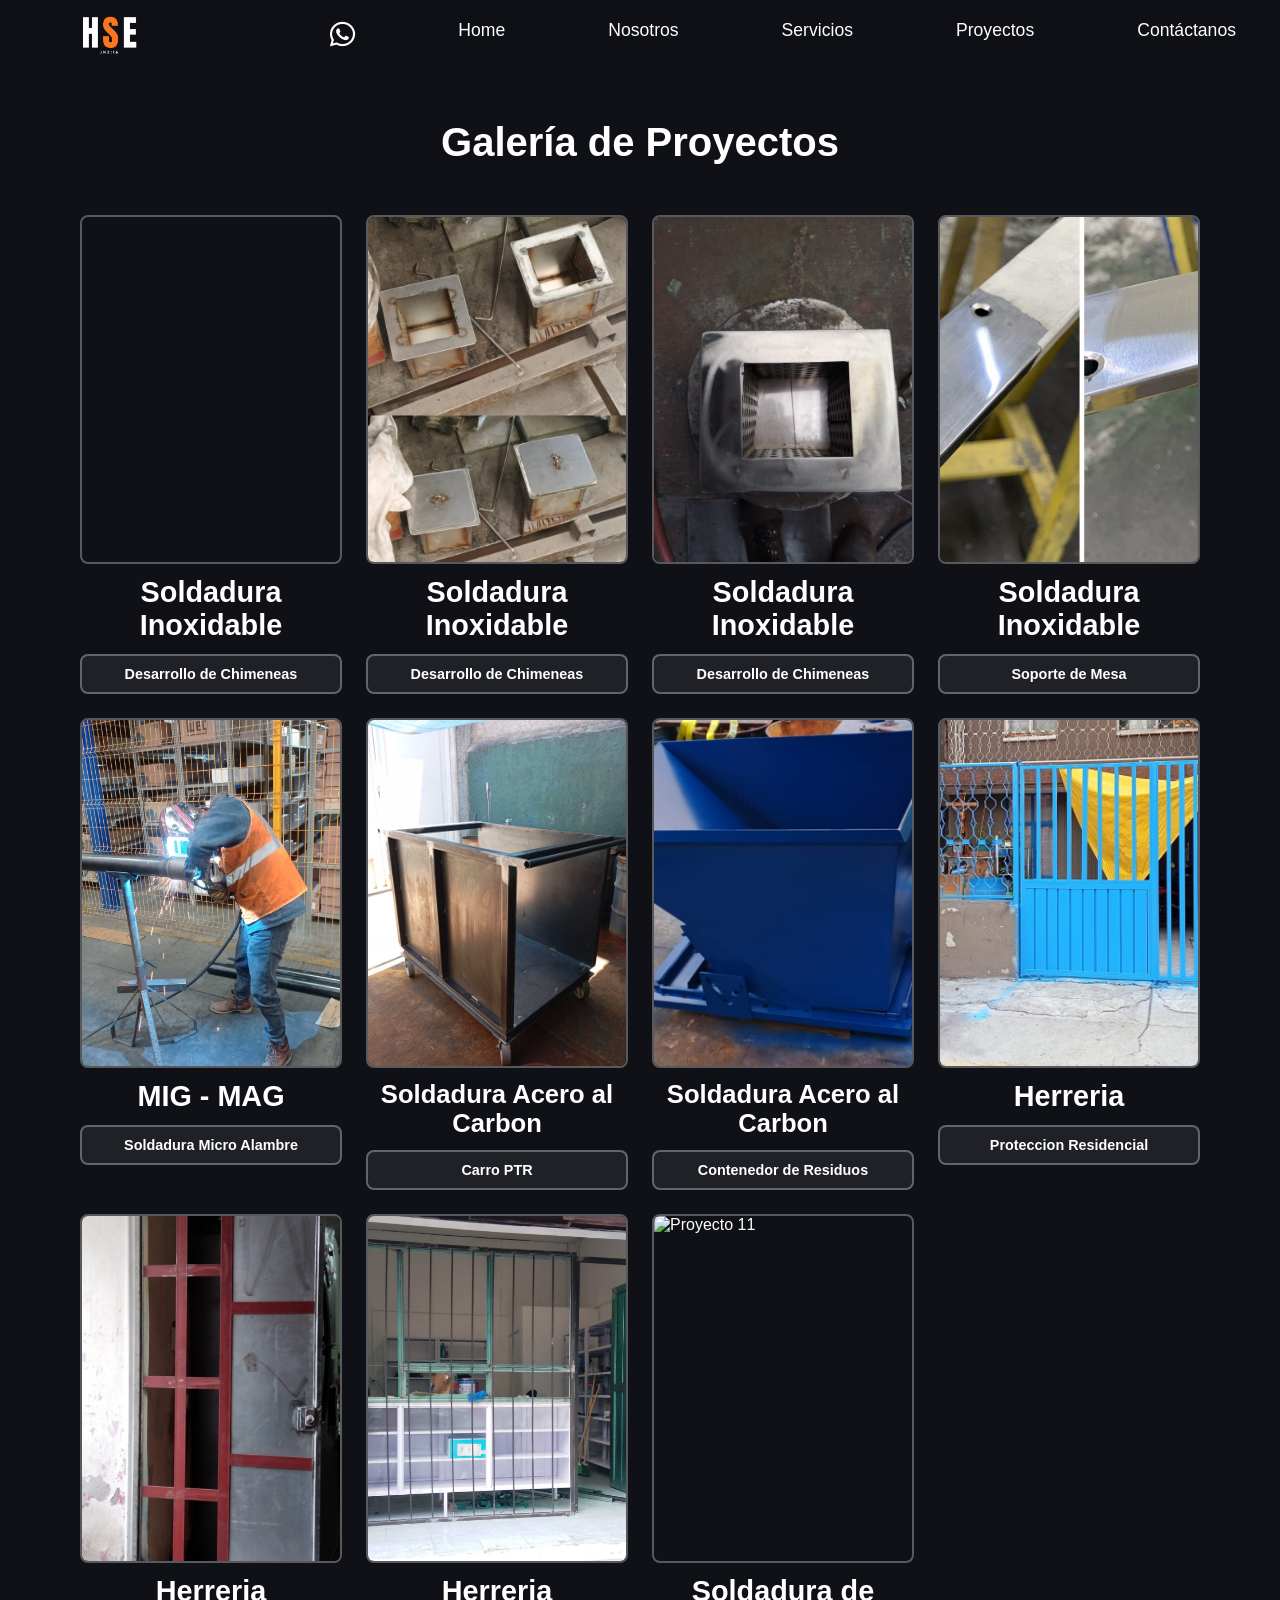
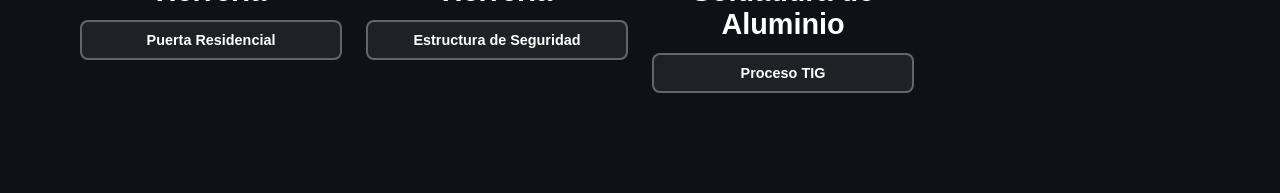
==== galeria.html @ bad2be12 "Add files via upload" ====
<!DOCTYPE html>
<html lang="es">
<head>
  <meta charset="UTF-8">
  <meta name="viewport" content="width=device-width, initial-scale=1.0">
  <title>Galeria</title>
  <link rel="stylesheet" href="css/styles.css">
  <link rel="stylesheet" href="css/galeria.css">
  <link rel="stylesheet" href="https://cdnjs.cloudflare.com/ajax/libs/font-awesome/6.5.0/css/all.min.css">
  
</head>
<body>

  <nav class="navbar">
    <div class="navbar-logo">
      <img src="img/LOGOTIPO_HSE-removebg-preview.png" alt="Logo de la organización">
    </div>
    <button class="navbar-toggle" id="navToggle" aria-label="Abrir menú">
      <span></span>
      <span></span>
      <span></span>
    </button>
    <ul class="navbar-links" id="navLinks">
  <li><a href="https://wa.me/5667731044" target="_blank" aria-label="WhatsApp"><i class="fa-brands fa-whatsapp"></i></a></li>
  <li><a href="index.html#home">Home</a></li>
  <li><a href="index.html#nosotros">Nosotros</a></li>
  <li><a href="index.html#servicios">Servicios</a></li>
  <li><a href="index.html#proyectos">Proyectos</a></li>
  <li><a href="index.html#contactanos">Contáctanos</a></li>
</ul>
  </nav>


  <section class="galeria">
  <h2>Galería de Proyectos</h2>
  <div class="galeria-grid">

     <div class="galeria-item">
  <video src="img/Chimenea.mp4" muted loop playsinline autoplay></video>
  <h3>Soldadura Inoxidable</h3>
  <p>Desarrollo de Chimeneas</p>
</div>

    <div class="galeria-item">
      <img src="img/1.1.png" alt="Proyecto 2">
      <h3>Soldadura Inoxidable</h3>
      <p>Desarrollo de Chimeneas</p>
    </div>

    <div class="galeria-item">
      <img src="img/1.jpeg" alt="Proyecto 3">
      <h3>Soldadura Inoxidable</h3>
      <p>Desarrollo de Chimeneas</p>
    </div>
    <div class="galeria-item">
      <img src="img/2.jpeg" alt="Proyecto 4">
      <h3>Soldadura Inoxidable</h3>
      <p>Soporte de Mesa</p>
    </div>
     <div class="galeria-item">
      <img src="img/6.jpeg" alt="Proyecto 5">
      <h3>MIG - MAG</h3>
      <p>Soldadura Micro Alambre</p>
    </div>
    <div class="galeria-item">
      <img src="img/3.jpeg" alt="Proyecto 6">
      <h3 style="font-size: 1.6rem;">Soldadura Acero al Carbon</h3>
      <p>Carro PTR</p>
    </div>
    <div class="galeria-item">
      <img src="img/4.png" alt="Proyecto 7">
      <h3 style="font-size: 1.6rem;">Soldadura Acero al Carbon</h3>
      <p>Contenedor de Residuos</p>
    </div>
    <div class="galeria-item">
      <img src="img/5.jpeg" alt="Proyecto 8">
      <h3>Herreria </h3>
      <p>Proteccion Residencial</p>
    </div>

    <div class="galeria-item">
      <img src="img/7.jpeg" alt="Proyecto 9">
      <h3>Herreria</h3>
      <p>Puerta Residencial</p>
    </div>
    <div class="galeria-item">
      <img src="img/8.png" alt="Proyecto 10">
      <h3>Herreria</h3>
      <p>Estructura de Seguridad</p>
    </div>
    <div class="galeria-item">
      <img src="img/9.png" alt="Proyecto 11">
      <h3>Soldadura de Aluminio</h3>
        <p>Proceso TIG</p>
    </div>
   

  </div>
</section>

  <script src="js/galeria.js"></script>

  </body>
</html>
---- css/styles.css ----
/* ===== Reset ===== */
* {
  margin: 0;
  padding: 0;
  box-sizing: border-box;
}

body {
  font-family: 'Segoe UI', Tahoma, Geneva, Verdana, sans-serif;
}

/* ===== Navbar ===== */
.navbar {
  position: fixed;
  top: 0;
  width: 100%;
  z-index: 1000;
  background-color: transparent;
  background-color: rgba(15, 17, 23, 0.5);
  padding: 0 40px;
  height: 70px;
  display: flex;
  align-items: center;
  justify-content: space-between;
}

/* --- Logo siempre contenido dentro de la barra --- */
.navbar-logo img {
  height: 54px;
  width: 54px;
  border-radius:100%;
  object-fit: cover;
  transform: scale(1.3);
  margin-left: 42px;
}


/* --- Links de navegación --- */
.navbar-links {
  list-style: none;
  display: flex;
  gap: 95px;
}

.navbar-links a {
  text-decoration: none;
  color: #ffffff;
  font-size: 1.1rem;
  font-weight: 500;
  padding: 8px 4px;
  transition: color 0.3s, border-bottom 0.3s;
  border-bottom: 2px solid transparent;
}

.navbar-links a:hover,
.navbar-links a.active {
  color: #ffffff;
  border-bottom: 2px solid #e94560;
}

.navbar-links .fa-whatsapp {
  font-size: 1.8rem;  /* ajusta el tamaño a tu gusto */
}

/* --- Botón hamburguesa (móvil) --- */
.navbar-toggle {
  display: none;
  flex-direction: column;
  gap: 5px;
  background: none;
  border: none;
  cursor: pointer;
  padding: 4px;
}

.navbar-toggle span {
  width: 26px;
  height: 3px;
  background-color: #e0e0e0;
  border-radius: 2px;
  transition: 0.3s;
}



/* ===== Hero Section ===== */
.hero {
  position: relative;
  width: 100%;
  height: 100vh;
  margin-top: 0;
  background-image: url('../img/LOGOTIPO\ 2.png');  
  background-size: cover;
  background-position: center;
  background-repeat: no-repeat;
  display: flex;
  align-items: center;
}


.hero-btn {
  display: inline-block;
  margin-top: 24px;
  padding: 14px 36px;
  background-color: rgba(255, 255, 255, 0.3);
  color: #ffffff;
  text-decoration: none;
  font-size: 1rem;
  font-weight: 600;
  border-radius: 8px;
  transition: background-color 0.3s ease, transform 0.3s ease;
}

.hero-btn:hover {
  background-color: rgba(214, 36, 36, 0.3);
  transform: scale(1.05);
}

.hero-overlay {
  position: absolute;

  background: rgba(0, 0, 0, 0.4);  /* oscurece la imagen para que el texto se lea mejor */
}

.hero-content {
  position: relative;
  z-index: 1;
  padding: 24px 40px 24px 40px;  /* arriba | derecha | abajo | izquierda */
  background-color: rgba(15, 17, 23, 0.5);
  border-radius: 10px;
  margin-left: 90px;
}

.hero-content h1 {
  color: #ffffff;
  font-size: 3.5rem;
  font-weight: 700;
  margin-bottom: 12px;
}

.hero-content p {
  color: rgba(255, 255, 255, 0.75);
  font-size: 1.2rem;
  letter-spacing: 6px;
  text-transform: uppercase;
  font-weight: 700;
}






/* ===== Sección Nosotros ===== */
.nosotros {
  background-color: #0f1117;
  color: #ffffff;
  padding: 100px 80px;
  padding-bottom: 40px; 
}

.nosotros-container {
  display: flex;
  align-items: center;
  gap: 60px;
  max-width: 1400px;
  margin: 0 auto;
}

.nosotros-left {
  flex: 1;
}

.nosotros-tag {
  font-size: 0.8rem;
  letter-spacing: 3px;
  text-transform: uppercase;
  color: rgba(255, 255, 255, 0.5);
  display: block;
  margin-bottom: 12px;
}

.nosotros-left h2 {
  font-size: 2.5rem;
  font-weight: 400;
  margin-bottom: 24px;
}

.nosotros-left > p {
  font-size: 0.95rem;
  line-height: 1.8;
  color: rgba(255, 255, 255, 0.7);
  margin-bottom: 40px;
}

/* --- Tarjetas de estadísticas --- */
.nosotros-stats {
  display: flex;
  gap: 16px;
}

.stat-card {
  background: rgba(255, 255, 255, 0.07);
  border-radius: 12px;
  padding: 24px 20px;
  flex: 1;
}

.stat-card h3 {
  font-size: 2.2rem;
  font-weight: 1000;
  margin-bottom: 8px;
  text-align: center;
}

.stat-card h3 span {
  font-size: 1.2rem;
  font-weight: 400;
  color: rgba(255, 255, 255, 0.5);
}

.stat-card p {
  font-size: 0.8rem;
  color: rgba(255, 255, 255, 0.5);
  line-height: 1.6;
  text-align: center;
}

/* --- Imagen derecha --- */
.nosotros-right {
  flex: 1;
  display: flex;
  justify-content: center;
}

.nosotros-right img {
  width: 100%;
  max-width: 500px;
  border-radius: 16px;
  object-fit: cover;
}


/* ===== Animaciones hover Nosotros ===== */
.stat-card {
  transition: transform 0.3s ease;
}

.stat-card:hover {
  transform: scale(1.05);
}

.nosotros-right img {
  transition: transform 0.3s ease;
}

.nosotros-right img:hover {
  transform: scale(1.05);
}

.nosotros-right {
  opacity: 0;
  transform: translateY(60px);
  transition: opacity 0.8s ease, transform 0.8s ease;
}

.nosotros-right.visible {
  opacity: 1;
  transform: translateY(0);
}

/* ===== Animación aparecer desde abajo ===== */
.nosotros-left {
  opacity: 0;
  transform: translateY(60px);
  transition: opacity 0.8s ease, transform 0.8s ease;
}

.nosotros-left.visible {
  opacity: 1;
  transform: translateY(0);
}










/* ===== Sección Servicios ===== */

.servicios {
  background-color: #0f1117;
  color: #ffffff;
  padding: 100px 80px;
  padding-bottom: 10px; 
}

.servicios-header {
  opacity: 0;
  transform: translateY(60px);
  transition: opacity 0.8s ease, transform 0.8s ease;
}

.servicios-header.visible {
  opacity: 1;
  transform: translateY(0);
}

.servicios h2 {
  font-size: 2.5rem;
  font-weight: 600;
  margin-bottom: 30px;
}

.servicios-grid {
  display: grid;
  grid-template-columns: repeat(3, 1fr);
  gap: 24px;
  max-width: 1400px;
  margin: 0 auto;
}

.servicio-card {
  background: rgba(255, 255, 255, 0.07);
  border-radius: 12px;
  padding: 20px 24px;
  transition: transform 0.3s ease;
  
}

.servicio-card:hover {
  transform: scale(1.05);
}

.servicio-icon {
  font-size: 2rem;
  display: block;
  margin-bottom: 16px;
}

.servicio-card h3 {
  font-size: 1.2rem;
  font-weight: 600;
  margin-bottom: 12px;
}

.servicio-card p {
  font-size: 0.9rem;
  color: rgba(255, 255, 255, 0.6);
  line-height: 1.6;
}

.servicios-grid {
  opacity: 0;
  transform: translateY(60px);
  transition: opacity 0.8s ease, transform 0.8s ease;
}

.servicios-grid.visible {
  opacity: 1;
  transform: translateY(0);
}





/* ===== Sección Proyectos ===== */
.proyectos {
   background-color: #0f1117;
  color: #ffffff;
  padding: 100px 80px;
  
}

.proyectos h2 {
  font-size: 2.5rem;
  font-weight: 600;
  margin-bottom: 50px;
  text-align: center;
  opacity: 0;
  transform: translateY(60px);
  transition: opacity 0.8s ease, transform 0.8s ease;
}

.proyectos-slider {
  position: relative;
  max-width: 1000px;
  margin: 0 auto;
  aspect-ratio: 16 / 9;
  border-radius: 16px;
  overflow: hidden;
}


.proyectos h2.visible {
  opacity: 1;
  transform: translateY(0);
}

.proyectos-slider {
  opacity: 0;
  transform: translateY(60px);
  transition: opacity 0.8s ease, transform 0.8s ease;
}

.proyectos-slider.visible {
  opacity: 1;
  transform: translateY(0);
}

.slide {
  position: absolute;
  top: 0;
  left: 0;
  width: 100%;
  height: 100%;
  opacity: 0;
  transition: opacity 1s ease;
}

.slide.active {
  opacity: 1;
}

.slide img {
  width: 100%;
  height: 100%;
  object-fit: contain;
  background-color: #0f1117;
}

.slide-text {
  position: absolute;
  top: 24px;
  left: 24px;
  z-index: 1;
  background: rgba(0, 0, 0, 0.5);
  padding: 16px 20px;
  border-radius: 8px;
}

.slide-text h3 {
  font-size: 1.3rem;
  font-weight: 600;
  margin-bottom: 6px;
}

.slide-text p {
  font-size: 0.85rem;
  color: rgba(255, 255, 255, 0.7);
}



/* ===== Flechas del Slider ===== */
.slider-arrow {
  position: absolute;
  top: 50%;
  transform: translateY(-50%);
  z-index: 2;
  background: rgba(0, 0, 0, 0.5);
  color: #ffffff;
  border: none;
  font-size: 2rem;
  padding: 12px 16px;
  cursor: pointer;
  border-radius: 8px;
  transition: background 0.3s ease;
}

.slider-arrow:hover {
  background: rgba(255, 255, 255, 0.2);
}

.slider-prev {
  left: 16px;
}

.slider-next {
  right: 16px;
}

.galeria-btn {
  display: block;
  width: fit-content;
  margin: 80px auto 30px;  
  padding: 14px 110px;     
  background-color:  rgba(255, 255, 255, 0.3);
  color: #ffffff;
  text-decoration: none;
  font-size: 1rem;
  font-weight: 600;
  border-radius: 8px;
  transition: background-color 0.3s ease, transform 0.3s ease;
}

.galeria-btn:hover {
  background-color: rgba(228, 31, 31, 0.3);
  transform: scale(1.05);
}




/* ===== Sección Contacto ===== */
.contacto {
  background-color: #0a0a0a;
  color: #ffffff;
  padding: 80px 80px 40px;
}

.contacto-container {
  display: flex;
  justify-content: space-between;
  align-items: flex-start;
  gap: 60px;
  max-width: 1400px;
  margin: 0 auto;
}

/* --- Lado izquierdo --- */
.contacto-left {
  padding-left: 200px;  
  opacity: 0;
  transform: translateY(60px);
  transition: opacity 0.8s ease, transform 0.8s ease;
}

.contacto-left.visible {
  opacity: 1;
  transform: translateY(0);
}

.contacto-left h2 {
  font-size: 2rem;
  font-weight: 700;
  margin-bottom: 4px;
}

.contacto-left > p {
  font-size: 1.3rem;
  font-weight: 300;
  color: rgba(255, 255, 255, 0.7);
  margin-bottom: 30px;
  line-height: 1.5;
}

.contacto-info {
  display: flex;
  flex-direction: column;
  gap: 8px;
  margin-bottom: 24px;
}

.contacto-info a {
  color: #c9a84c;
  text-decoration: underline;
  font-size: 0.95rem;
}

.contacto-info span {
  color: rgba(255, 255, 255, 0.4);
}

.contacto-redes {
  display: flex;
  gap: 24px;
  margin-bottom: 30px;
}

.contacto-redes a {
  color: #ffffff;
  font-size: 1.3rem;
  text-decoration: none;
  transition: color 0.3s ease;
}

.contacto-redes a:hover {
  color: #c9a84c;
}

.contacto-legal {
  display: flex;
  gap: 20px;
  margin-bottom: 16px;
}

.contacto-legal a {
  color: #c9a84c;
  text-decoration: none;
  font-size: 0.85rem;
}

.contacto-legal a:hover {
  text-decoration: underline;
}

/* --- Lado derecho (mapa) --- */
.contacto-right {
  flex: 1;
  display: flex;
  justify-content: center;
  align-items: flex-start;
  padding-right: 200px;  
  opacity: 0;
  transform: translateY(60px);
  transition: opacity 0.8s ease, transform 0.8s ease;
}

.contacto-right.visible {
  opacity: 1;
  transform: translateY(0);
}

.mapa-wrapper {
  position: relative;
  width: 100%;
  max-width: 500px;
  border-radius: 12px;
  overflow: hidden;
}

.contacto-mapa {
  width: 100%;
  height: 300px;
  border: none;
  border-radius: 12px;
}

.mapa-overlay {
  position: absolute;
  bottom: 0;
  left: 0;
  width: 100%;
  padding: 12px;
  background: rgba(0, 0, 0, 0.7);
  color: #ffffff;
  text-align: center;
  text-decoration: none;
  font-size: 0.9rem;
  transition: background 0.3s ease;
}

.mapa-overlay:hover {
  background: rgba(201, 168, 76, 0.8);
}

.slide video {
  width: 100%;
  height: 100%;
  object-fit: contain;
  background-color: #0f1117;
}





/* --------------------Contactanos --------------------- */

@media (max-width: 768px),(max-width: 480px)  {
  .contacto-right {
    width: 100%;
    display: flex;
    justify-content: center;
    margin: 0 auto;
    padding-right: 0;
  }

  .contacto-left {
    padding-left: 0;
  }
}


/* -------------------- Proyecto --------------------- */
@media (max-width: 768px) {
  .proyectos {
    padding: 60px 24px;
  }

  .proyectos h2 {
    font-size: 1.8rem;
  }

  .proyectos-slider {
  width: 90%;
  margin: 0 auto;
}

  .slide-text {
    top: 16px;
    left: 16px;
    padding: 12px 14px;
  }

  .slide-text h3 {
    font-size: 1rem;
  }
}

@media (max-width: 480px) {
  .proyectos {
    padding: 40px 16px;
  }

  .proyectos h2 {
    font-size: 1.4rem;
  }

  .slide-text {
    top: 10px;
    left: 10px;
    padding: 8px 10px;
  }

  .slide-text h3 {
    font-size: 0.85rem;
  }

  .slide-text p {
    font-size: 0.7rem;
  }

  .slider-arrow {
    font-size: 1.4rem;
    padding: 8px 12px;
  }
}





/* -------------------- Servicios --------------------- */

@media (max-width: 1024px) {
  .servicios-grid {
    grid-template-columns: repeat(2, 1fr);
  }
}

@media (max-width: 768px) {
  .servicios {
    padding: 60px 24px;
  }

  .servicios h2 {
    font-size: 1.8rem;
  }
    .stat-card {
  width: 90%;       
  margin: 0 auto;   
  }

  .servicios-grid {
    grid-template-columns: 1fr;
  }
}

@media (max-width: 480px) {
  .servicios {
    padding: 40px 16px;
  }

  .servicios h2 {
    font-size: 1.4rem;
  }

  .servicio-card {
    padding: 16px 14px;
  }

  .servicio-card h3 {
    font-size: 1rem;
  }

  .servicio-card p {
    font-size: 0.8rem;
  }

  .servicio-icon {
    font-size: 1.5rem;
  }
}


/* -------------------- Nosotros --------------------- */

@media (max-width: 768px) {
  .nosotros {
    padding: 60px 24px;
  }

  .nosotros-container {
    flex-direction: column;
  }

  .nosotros-left h2 {
    font-size: 1.5rem;
  }

  .nosotros-stats {
    flex-direction: column;
  }

  .servicio-card{
  width: 90%;       
  margin: 0 auto;   
 }

  .nosotros-right img {
    max-width: 90%;
  }
}

@media (max-width: 480px) {
  .nosotros {
    padding: 40px 16px;
  }

  .nosotros-left h2 {
    font-size: 1.2rem;
  }

  .nosotros-left > p {
    font-size: 0.8rem;
  }

  .stat-card {
    padding: 14px 12px;
  }

  .stat-card h3 {
    font-size: 1.6rem;
  }

  .stat-card p {
    font-size: 0.7rem;
  }

  .nosotros-right img {
    max-width: 100%;
  }
}

/* -------------------- Hero --------------------- */

@media (max-width: 768px) {
  .hero-content {
    padding-left: 24px;
    padding-right: 24px;
    text-align: center;
    margin-left: auto;
    margin-right: auto;
  }

  .hero-content h1 {
    font-size: 2rem;
  }

  .hero-content p {
    font-size: 0.9rem;
    letter-spacing: 3px;
  }
}

@media (max-width: 480px) {
  .hero-content {
    padding: 16px 16px;
  }

  .hero-content h1 {
    font-size: 1.5rem;
  }

  .hero-content p {
    font-size: 0.75rem;
    letter-spacing: 2px;
  }

  .hero-btn {
    padding: 10px 24px;
    font-size: 0.85rem;
  }
}


/* -------------------- navbar --------------------- */

@media (max-width: 768px) {
  .navbar {
    flex-wrap: wrap;
    height: auto;
    padding: 12px 20px;
  }

  .navbar-toggle {
  display: flex;
  border: 2px solid #ffffff;
  border-radius: 6px;
  padding: 8px;
  z-index: 1000;
  position: relative;
}
  .navbar-links {
    display: none;
    flex-direction: column;
    position: fixed;
    top: 0;
    left: 0;
    width: 100%;
    height: 100vh;
    background-color: rgba(0, 0, 0, 0.97);
    justify-content: center;
    align-items: center;
    gap: 0;
    z-index: 999;
    padding: 0 40px;
  }

  .navbar-links.open {
    display: flex;
  }

  .navbar-links li {
    width: 100%;
    border-bottom: 1px solid rgba(255, 255, 255, 0.2);
  }

  .navbar-links li:first-child {
    border-top: 1px solid rgba(255, 255, 255, 0.2);
  }

  .navbar-links li a {
    display: block;
    padding: 20px 0;
    font-size: 1.1rem;
    font-weight: 600;
    letter-spacing: 2px;
    text-transform: uppercase;
    text-align: center;
    border-bottom: none;
  }

  .navbar-links li a:hover,
  .navbar-links li a.active {
    color: #e94560;
    border-bottom: none;
  }
}

@media (max-width: 480px) {
  .navbar {
    padding: 10px 14px;
  }

  .navbar-links li a {
    padding: 16px 0;
    font-size: 0.95rem;
    letter-spacing: 1px;
  }
}
---- css/galeria.css ----
/* ===== Galería ===== */
.galeria {
  background-color: #0f1117;
  color: #ffffff;
  padding: 100px 80px;
  padding-top: 120px;
}

.galeria h2 {
  font-size: 2.5rem;
  font-weight: 600;
  margin-bottom: 50px;
  text-align: center;
}

.galeria-item h3 {
  text-align: center;
  font-size: 1.8rem;
  font-weight: 600;
  color: #ffffff;
  font-weight: 600;
  text-align: center;
}

.galeria-grid {
  display: grid;
  grid-template-columns: repeat(4, 1fr);
  gap: 24px;
  max-width: 1400px;
  margin: 0 auto;
}

.galeria-item {
  display: flex;
  flex-direction: column;
  gap: 12px;
}

.galeria-item img {
  width: 100%;
  aspect-ratio: 3 / 4;
  object-fit: cover;
  border: 2px solid rgba(255, 255, 255, 0.3);
  border-radius: 8px;
  transition: transform 0.3s ease;
}

.galeria-item img:hover {
  transform: scale(1.03);
}

.galeria-item p {
  background: rgba(255, 255, 255, 0.07);
  border: 2px solid rgba(255, 255, 255, 0.3);
  border-radius: 8px;
  padding: 10px 14px;
  font-size: 0.9rem;
  font-weight: 600;
  color: #ffffff;
  width: 100%;
  text-align: center;
}


.galeria-item video {
  width: 100%;
  aspect-ratio: 3 / 4;
  object-fit: cover;
  border: 2px solid rgba(255, 255, 255, 0.3);
  border-radius: 8px;
  transition: transform 0.3s ease;
}

.galeria-item video:hover {
  transform: scale(1.03);
}

@media (max-width: 1024px) {
  .galeria-grid {
    grid-template-columns: repeat(3, 1fr);
  }
}

@media (max-width: 768px) {
  .galeria {
    padding: 80px 24px;
    padding-top: 100px;
  }

  .galeria-grid {
    grid-template-columns: repeat(2, 1fr);
    gap: 16px;
  }

  .galeria h2 {
    font-size: 1.8rem;
  }
}

@media (max-width: 480px) {
  .galeria-grid {
    grid-template-columns: 1fr;
  }
}
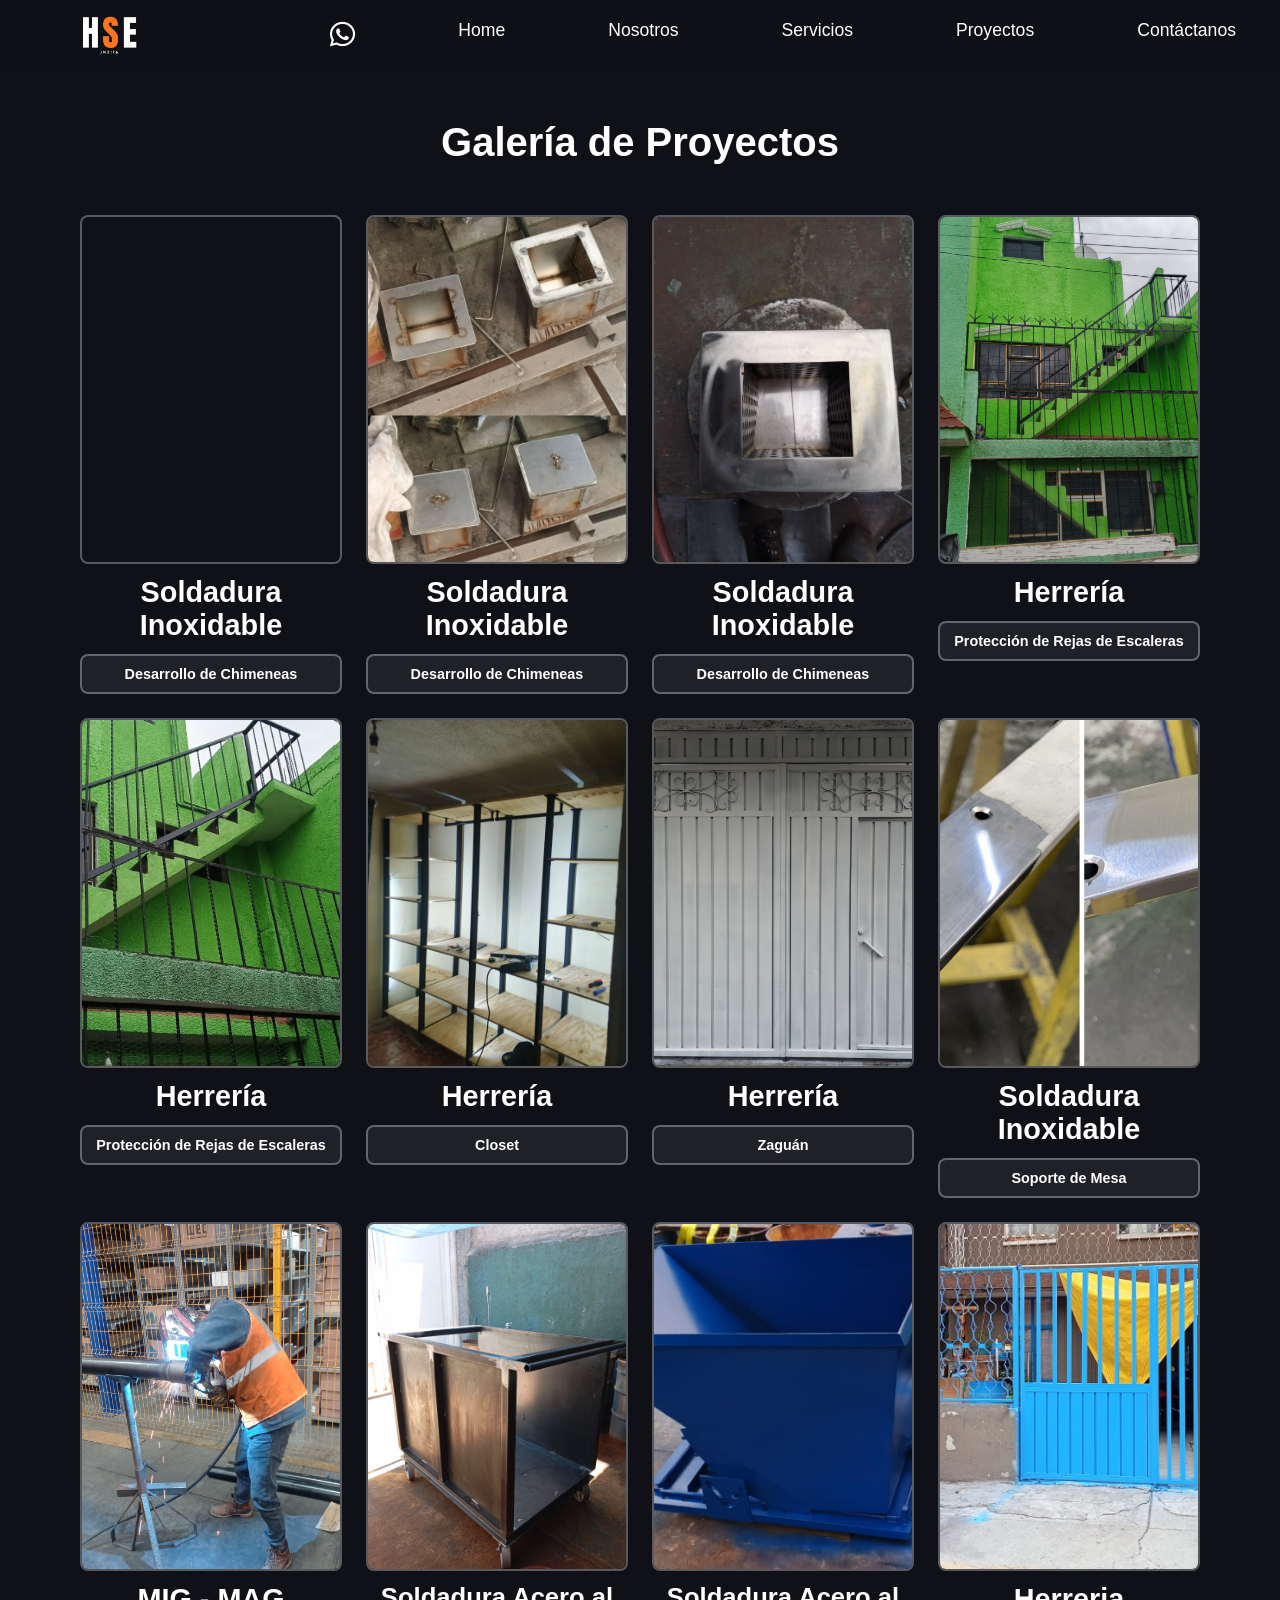
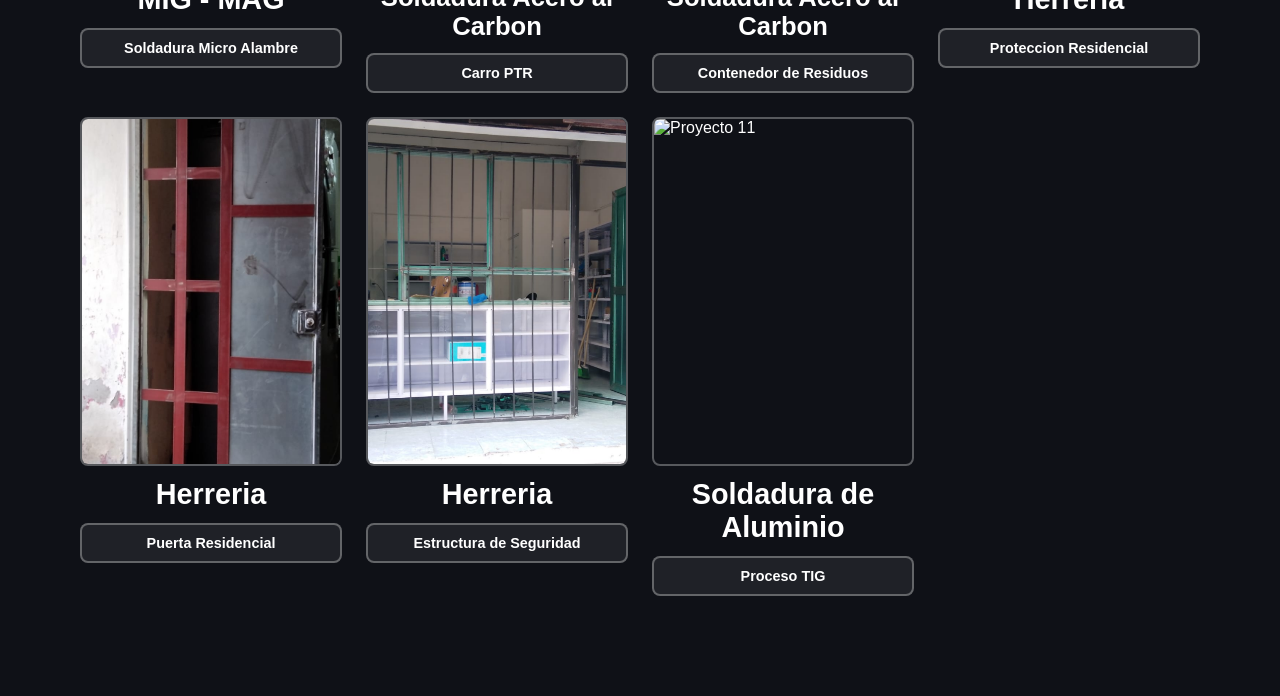
==== commit 003a3d4b: "Update galeria.html" ====
--- a/galeria.html
+++ b/galeria.html
@@ -3,7 +3,10 @@
 <head>
   <meta charset="UTF-8">
   <meta name="viewport" content="width=device-width, initial-scale=1.0">
-  <title>Galeria</title>
+  <title>Galeria — Herrería y Soldaduras Especiales</title>
+  <link rel="icon" type="image/png" sizes="32x32" href="img/Gemini_Generated_Image_cxnwqkcxnwqkcxnw.png">
+  <link rel="icon" type="image/png" sizes="16x16" href="img/Gemini_Generated_Image_cxnwqkcxnwqkcxnw.png">
+  <link rel="apple-touch-icon" href="img/Gemini_Generated_Image_cxnwqkcxnwqkcxnw.png">
   <link rel="stylesheet" href="css/styles.css">
   <link rel="stylesheet" href="css/galeria.css">
   <link rel="stylesheet" href="https://cdnjs.cloudflare.com/ajax/libs/font-awesome/6.5.0/css/all.min.css">
@@ -52,6 +55,31 @@
       <h3>Soldadura Inoxidable</h3>
       <p>Desarrollo de Chimeneas</p>
     </div>
+
+    <div class="galeria-item">
+      <img src="img/Proteccion de Regas de Escaleras.jpeg" alt="Proyecto 4">
+      <h3>Herrería</h3>
+      <p>Protección de Rejas de Escaleras</p>
+    </div>
+
+    <div class="galeria-item">
+      <img src="img/Proteccion de Regas de escaleras 2.jpeg" alt="Proyecto 5">
+      <h3>Herrería</h3>
+      <p>Protección de Rejas de Escaleras</p>
+    </div>
+
+    <div class="galeria-item">
+      <img src="img/Closet.jpeg" alt="Proyecto 6">
+      <h3>Herrería</h3>
+      <p>Closet</p>
+    </div>
+
+    <div class="galeria-item">
+      <img src="img/Zaguan .jpeg" alt="Proyecto 7">
+      <h3>Herrería</h3>
+      <p>Zaguán</p>
+    </div>
+
     <div class="galeria-item">
       <img src="img/2.jpeg" alt="Proyecto 4">
       <h3>Soldadura Inoxidable</h3>
@@ -93,7 +121,7 @@
       <h3>Soldadura de Aluminio</h3>
         <p>Proceso TIG</p>
     </div>
-   
+
 
   </div>
 </section>
@@ -101,4 +129,4 @@
   <script src="js/galeria.js"></script>
 
   </body>
-</html>+</html>
--- a/css/styles.css
+++ b/css/styles.css
@@ -89,7 +89,7 @@
   width: 100%;
   height: 100vh;
   margin-top: 0;
-  background-image: url('../img/LOGOTIPO\ 2.png');  
+  background-image: url('../img/Gemini_Generated_Image_cxnwqkcxnwqkcxnw.png');  
   background-size: cover;
   background-position: center;
   background-repeat: no-repeat;
@@ -295,11 +295,16 @@
 .servicios {
   background-color: #0f1117;
   color: #ffffff;
-  padding: 100px 80px;
-  padding-bottom: 10px; 
+  padding: 100px 80px 20px;
+}
+
+.servicios-categoria:last-child {
+  margin-bottom: 0;
 }
 
 .servicios-header {
+  max-width: 1400px;
+  margin: 0 auto 50px;
   opacity: 0;
   transform: translateY(60px);
   transition: opacity 0.8s ease, transform 0.8s ease;
@@ -354,27 +359,137 @@
   line-height: 1.6;
 }
 
-.servicios-grid {
+/* ===== Subtítulo Servicios ===== */
+.servicios-subtitulo {
+  font-size: 1rem;
+  color: rgba(255, 255, 255, 0.6);
+  max-width: 680px;
+  line-height: 1.7;
+  margin-top: 10px;
+  margin-bottom: 50px;
+}
+
+/* ===== Banner Sectores ===== */
+.servicios-sectores {
+  display: flex;
+  align-items: center;
+  flex-wrap: wrap;
+  gap: 16px;
+  background: rgba(255, 255, 255, 0.04);
+  border: 1px solid rgba(255, 255, 255, 0.1);
+  border-radius: 12px;
+  padding: 20px 32px;
+  margin: 0 auto 60px;
+  max-width: 1400px;
+  opacity: 0;
+  transform: translateY(40px);
+  transition: opacity 0.8s ease, transform 0.8s ease;
+}
+
+.servicios-sectores.visible {
+  opacity: 1;
+  transform: translateY(0);
+}
+
+.sectores-label {
+  font-size: 0.75rem;
+  letter-spacing: 2px;
+  text-transform: uppercase;
+  color: rgba(255, 255, 255, 0.4);
+  white-space: nowrap;
+}
+
+.sectores-list {
+  display: flex;
+  flex-wrap: wrap;
+  gap: 10px;
+}
+
+.sectores-list span {
+  display: flex;
+  align-items: center;
+  gap: 8px;
+  background: rgba(255, 255, 255, 0.07);
+  border: 1px solid rgba(255, 255, 255, 0.08);
+  border-radius: 30px;
+  padding: 6px 16px;
+  font-size: 0.85rem;
+  color: rgba(255, 255, 255, 0.75);
+  font-weight: 500;
+}
+
+.sectores-list span i {
+  color: #e94560;
+  font-size: 0.85rem;
+}
+
+/* ===== Categorías de Servicios ===== */
+.servicios-categoria {
+  max-width: 1400px;
+  margin: 0 auto 56px;
   opacity: 0;
   transform: translateY(60px);
   transition: opacity 0.8s ease, transform 0.8s ease;
 }
 
-.servicios-grid.visible {
+.servicios-categoria.visible {
   opacity: 1;
   transform: translateY(0);
 }
 
+.categoria-header {
+  display: flex;
+  align-items: center;
+  gap: 14px;
+  padding: 14px 20px;
+  border-radius: 10px;
+  margin-bottom: 24px;
+  border-left: 4px solid;
+}
+
+.cat-soldadura  { border-color: #e94560; background: rgba(233, 69, 96, 0.08); }
+.cat-electrica  { border-color: #3b82f6; background: rgba(59, 130, 246, 0.08); }
+.cat-plomeria   { border-color: #06b6d4; background: rgba(6, 182, 212, 0.08); }
+.cat-mantenimiento { border-color: #c9a84c; background: rgba(201, 168, 76, 0.08); }
+
+.categoria-header h3 {
+  font-size: 1.3rem;
+  font-weight: 600;
+}
+
+.cat-ico { font-size: 1.3rem; }
+
+.cat-soldadura    .cat-ico { color: #e94560; }
+.cat-electrica    .cat-ico { color: #3b82f6; }
+.cat-plomeria     .cat-ico { color: #06b6d4; }
+.cat-mantenimiento .cat-ico { color: #c9a84c; }
+
+/* ===== Iconos FA en tarjetas ===== */
+.servicio-icon-fa {
+  font-size: 1.8rem;
+  display: block;
+  margin-bottom: 16px;
+}
+
+.card-soldadura    .servicio-icon-fa { color: #e94560; }
+.card-electrica    .servicio-icon-fa { color: #3b82f6; }
+.card-plomeria     .servicio-icon-fa { color: #06b6d4; }
+.card-mantenimiento .servicio-icon-fa { color: #c9a84c; }
+
+.card-soldadura    { border-top: 3px solid #e94560; }
+.card-electrica    { border-top: 3px solid #3b82f6; }
+.card-plomeria     { border-top: 3px solid #06b6d4; }
+.card-mantenimiento { border-top: 3px solid #c9a84c; }
+
 
 
 
 
 /* ===== Sección Proyectos ===== */
 .proyectos {
-   background-color: #0f1117;
-  color: #ffffff;
-  padding: 100px 80px;
-  
+  background-color: #0f1117;
+  color: #ffffff;
+  padding: 60px 80px 100px;
 }
 
 .proyectos h2 {
@@ -507,6 +622,231 @@
 
 
 
+/* ===== Sección Cotización ===== */
+.cotizacion {
+  background-color: #0b0d11;
+  color: #ffffff;
+  padding: 100px 80px;
+  border-top: 1px solid rgba(255, 255, 255, 0.06);
+}
+
+.cotizacion-container {
+  max-width: 860px;
+  margin: 0 auto;
+}
+
+.cotizacion-header {
+  margin-bottom: 52px;
+  opacity: 0;
+  transform: translateY(60px);
+  transition: opacity 0.8s ease, transform 0.8s ease;
+}
+
+.cotizacion-header.visible {
+  opacity: 1;
+  transform: translateY(0);
+}
+
+.cotizacion-header h2 {
+  font-size: 2.5rem;
+  font-weight: 600;
+  margin-bottom: 12px;
+}
+
+.cotizacion-header p {
+  font-size: 1rem;
+  color: rgba(255, 255, 255, 0.55);
+  line-height: 1.7;
+}
+
+/* ---- Form ---- */
+.cotizacion-form {
+  opacity: 0;
+  transform: translateY(60px);
+  transition: opacity 0.8s ease, transform 0.8s ease;
+}
+
+.cotizacion-form.visible {
+  opacity: 1;
+  transform: translateY(0);
+}
+
+.form-row {
+  display: grid;
+  grid-template-columns: 1fr 1fr;
+  gap: 20px;
+}
+
+.form-group {
+  display: flex;
+  flex-direction: column;
+  gap: 10px;
+  margin-bottom: 28px;
+}
+
+.form-group label {
+  font-size: 0.78rem;
+  letter-spacing: 1.8px;
+  text-transform: uppercase;
+  color: rgba(255, 255, 255, 0.45);
+  font-weight: 500;
+}
+
+.req {
+  color: #e94560;
+}
+
+.form-hint {
+  text-transform: none;
+  letter-spacing: 0;
+  font-size: 0.78rem;
+  color: rgba(255, 255, 255, 0.3);
+}
+
+.form-group input,
+.form-group textarea {
+  background: rgba(255, 255, 255, 0.05);
+  border: 1px solid rgba(255, 255, 255, 0.1);
+  border-radius: 8px;
+  padding: 15px 18px;
+  color: #ffffff;
+  font-size: 0.95rem;
+  font-family: inherit;
+  outline: none;
+  transition: border-color 0.3s ease, background 0.3s ease;
+}
+
+.form-group input::placeholder,
+.form-group textarea::placeholder {
+  color: rgba(255, 255, 255, 0.2);
+}
+
+.form-group input:focus,
+.form-group textarea:focus {
+  border-color: rgba(233, 69, 96, 0.6);
+  background: rgba(233, 69, 96, 0.04);
+}
+
+.form-group textarea {
+  min-height: 160px;
+  resize: vertical;
+  line-height: 1.6;
+}
+
+/* ---- Category pills ---- */
+.cat-selector {
+  display: flex;
+  flex-wrap: wrap;
+  gap: 10px;
+}
+
+.cat-pill {
+  display: flex;
+  align-items: center;
+  gap: 8px;
+  background: rgba(255, 255, 255, 0.05);
+  border: 1px solid rgba(255, 255, 255, 0.1);
+  border-radius: 8px;
+  padding: 10px 18px;
+  color: rgba(255, 255, 255, 0.6);
+  font-size: 0.88rem;
+  font-family: inherit;
+  cursor: pointer;
+  transition: all 0.25s ease;
+}
+
+.cat-pill i {
+  font-size: 0.85rem;
+}
+
+.cat-pill:hover {
+  border-color: rgba(255, 255, 255, 0.3);
+  color: #ffffff;
+}
+
+.cat-pill.selected {
+  background: rgba(233, 69, 96, 0.14);
+  border-color: #e94560;
+  color: #ffffff;
+}
+
+/* ---- Aviso WhatsApp ---- */
+.form-aviso {
+  font-size: 0.82rem;
+  color: rgba(255, 255, 255, 0.3);
+  margin-bottom: 20px;
+  display: flex;
+  align-items: center;
+  gap: 8px;
+}
+
+.form-aviso .fa-whatsapp {
+  color: #25D366;
+  font-size: 1rem;
+}
+
+/* ---- Submit ---- */
+.form-submit {
+  display: flex;
+  align-items: center;
+  justify-content: center;
+  gap: 12px;
+  width: 100%;
+  padding: 17px;
+  background: rgba(255, 255, 255, 0.07);
+  border: 1px solid rgba(255, 255, 255, 0.14);
+  border-radius: 10px;
+  color: #ffffff;
+  font-size: 1rem;
+  font-weight: 600;
+  font-family: inherit;
+  letter-spacing: 0.5px;
+  cursor: pointer;
+  transition: all 0.3s ease;
+}
+
+.form-submit .fa-whatsapp {
+  font-size: 1.4rem;
+  color: #25D366;
+}
+
+.form-submit:hover {
+  background: rgba(37, 211, 102, 0.12);
+  border-color: rgba(37, 211, 102, 0.5);
+  transform: translateY(-2px);
+}
+
+/* ---- Responsive cotizacion ---- */
+@media (max-width: 768px) {
+  .cotizacion {
+    padding: 60px 24px;
+  }
+
+  .form-row {
+    grid-template-columns: 1fr;
+    gap: 0;
+  }
+
+  .cotizacion-header h2 {
+    font-size: 1.8rem;
+  }
+}
+
+@media (max-width: 480px) {
+  .cotizacion {
+    padding: 40px 16px;
+  }
+
+  .cotizacion-header h2 {
+    font-size: 1.4rem;
+  }
+
+  .cat-pill {
+    font-size: 0.82rem;
+    padding: 9px 14px;
+  }
+}
+
 /* ===== Sección Contacto ===== */
 .contacto {
   background-color: #0a0a0a;
@@ -663,13 +1003,49 @@
 
 /* --------------------Contactanos --------------------- */
 
-@media (max-width: 768px),(max-width: 480px)  {
+@media (max-width: 768px) {
+  .contacto-container {
+    flex-direction: column;
+  }
+
   .contacto-right {
     width: 100%;
     display: flex;
     justify-content: center;
-    margin: 0 auto;
     padding-right: 0;
+  }
+
+  .mapa-wrapper {
+    width: 100%;
+    max-width: 100%;
+  }
+
+  .contacto-mapa {
+    height: 260px;
+  }
+
+  .contacto-left {
+    padding-left: 0;
+  }
+}
+
+@media (max-width: 480px) {
+  .contacto-container {
+    flex-direction: column;
+  }
+
+  .contacto-right {
+    width: 100%;
+    padding-right: 0;
+  }
+
+  .mapa-wrapper {
+    width: 100%;
+    max-width: 100%;
+  }
+
+  .contacto-mapa {
+    height: 220px;
   }
 
   .contacto-left {
@@ -753,13 +1129,29 @@
   .servicios h2 {
     font-size: 1.8rem;
   }
-    .stat-card {
-  width: 90%;       
-  margin: 0 auto;   
+
+  .stat-card {
+    width: 90%;
+    margin: 0 auto;
   }
 
   .servicios-grid {
     grid-template-columns: 1fr;
+  }
+
+  .servicios-sectores {
+    flex-direction: column;
+    align-items: flex-start;
+    padding: 16px 20px;
+    margin-bottom: 40px;
+  }
+
+  .servicios-categoria {
+    margin-bottom: 40px;
+  }
+
+  .categoria-header h3 {
+    font-size: 1.1rem;
   }
 }
 
@@ -772,6 +1164,15 @@
     font-size: 1.4rem;
   }
 
+  .servicios-subtitulo {
+    font-size: 0.88rem;
+  }
+
+  .sectores-list span {
+    font-size: 0.78rem;
+    padding: 5px 12px;
+  }
+
   .servicio-card {
     padding: 16px 14px;
   }
@@ -785,6 +1186,10 @@
   }
 
   .servicio-icon {
+    font-size: 1.5rem;
+  }
+
+  .servicio-icon-fa {
     font-size: 1.5rem;
   }
 }
@@ -965,4 +1370,4 @@
     font-size: 0.95rem;
     letter-spacing: 1px;
   }
-}+}
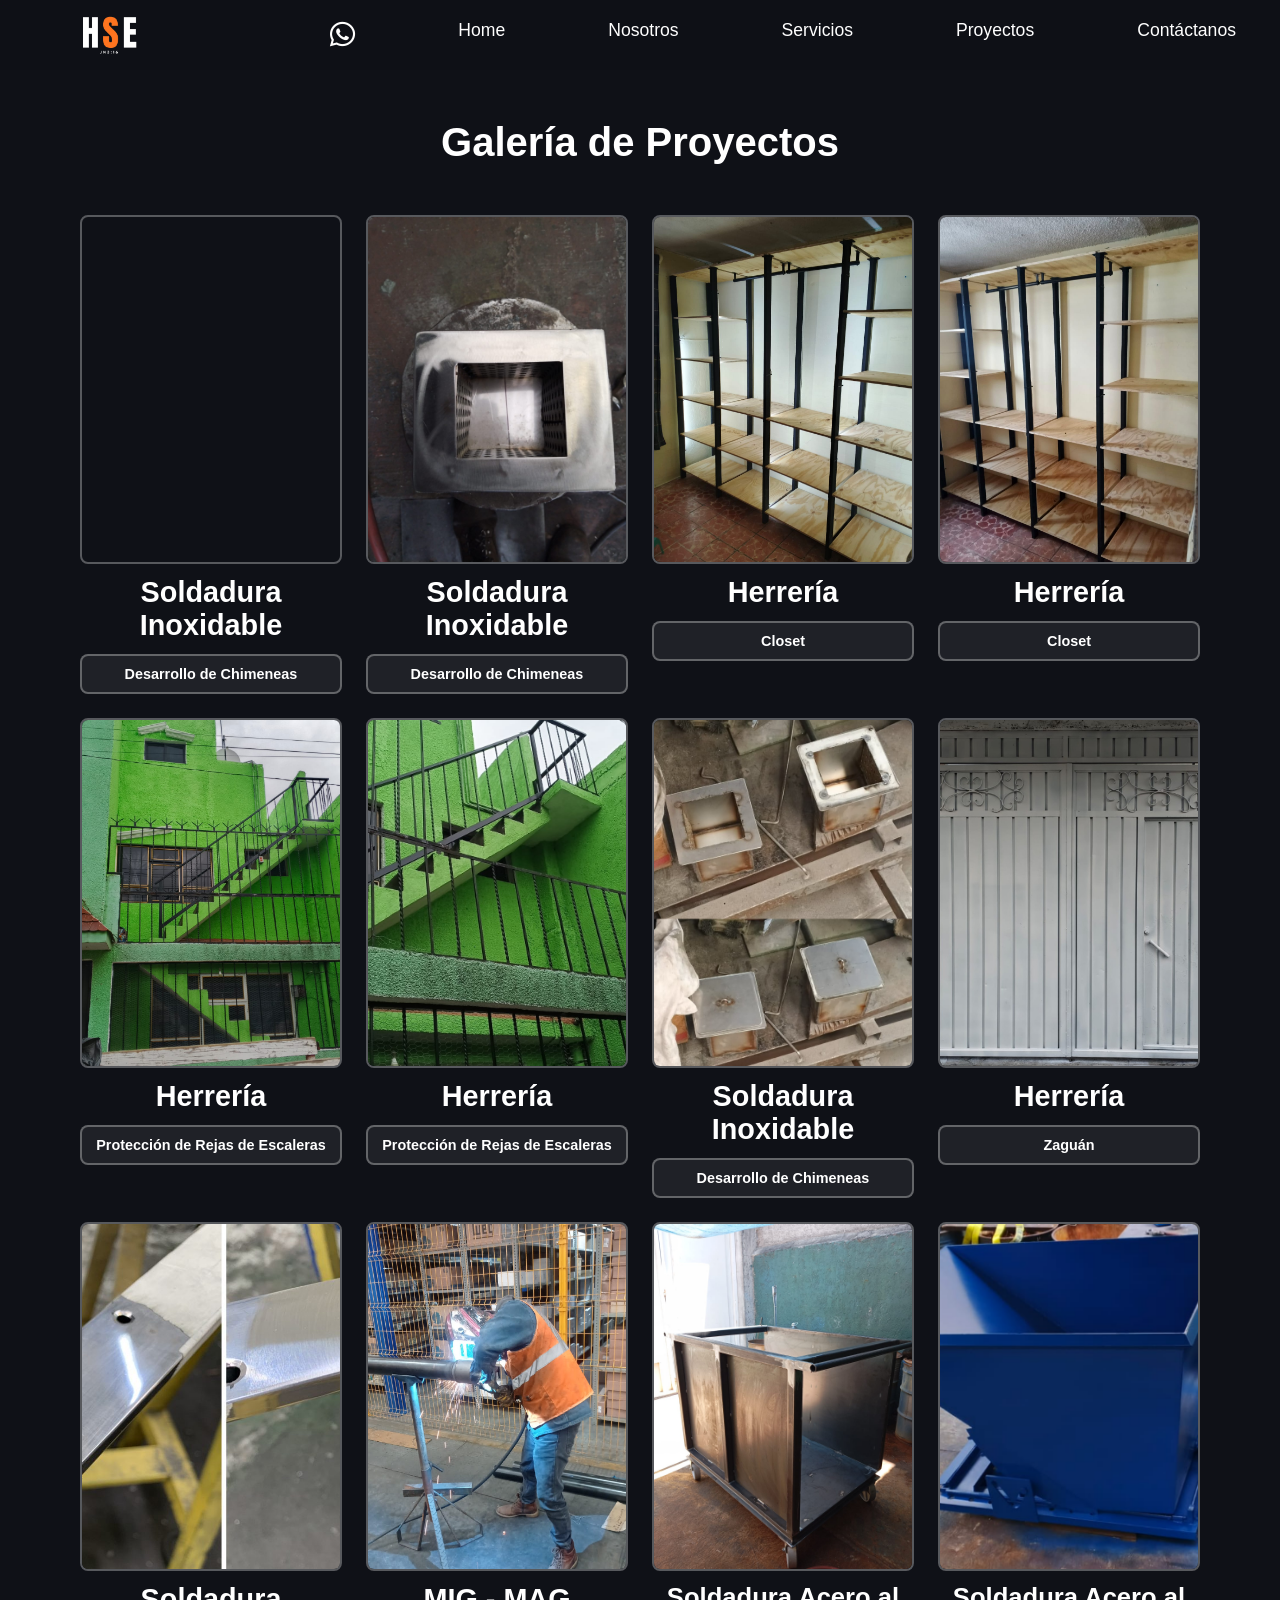
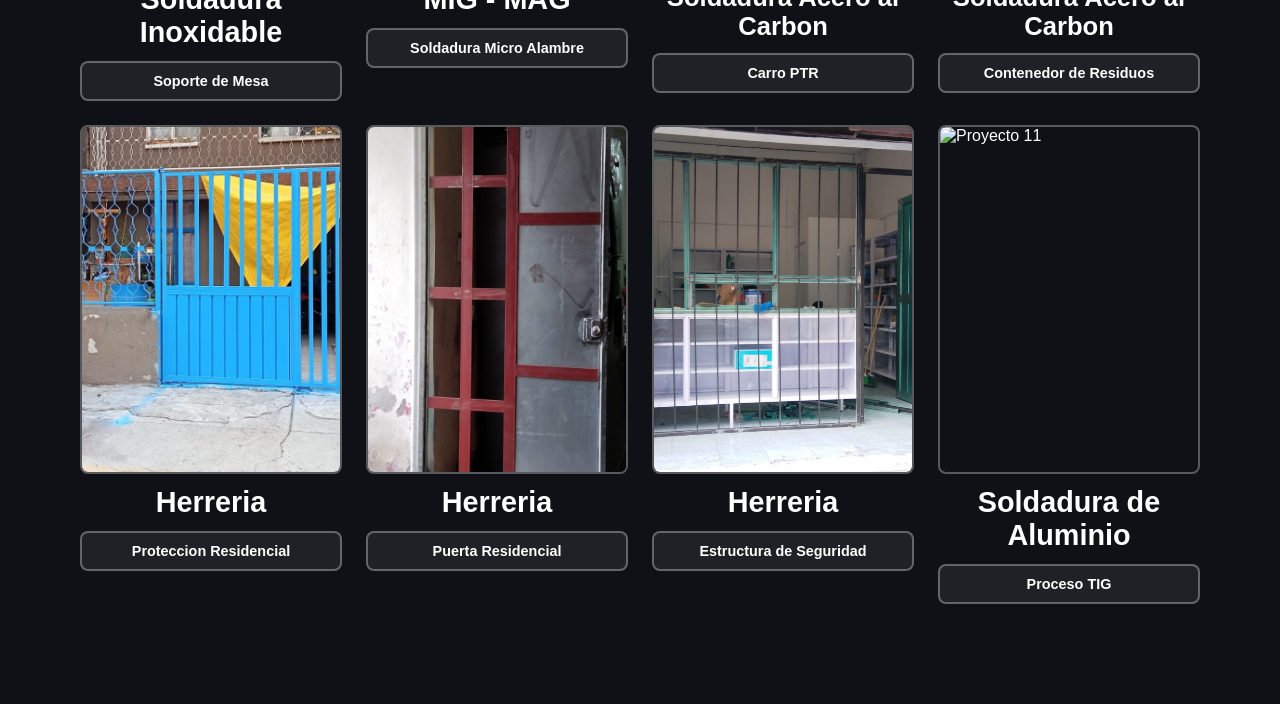
==== commit 3cde9032: "Update galeria.html" ====
--- a/galeria.html
+++ b/galeria.html
@@ -45,15 +45,22 @@
 </div>
 
     <div class="galeria-item">
-      <img src="img/1.1.png" alt="Proyecto 2">
+      <img src="img/1.jpeg" alt="Proyecto 3">
       <h3>Soldadura Inoxidable</h3>
       <p>Desarrollo de Chimeneas</p>
     </div>
 
+        <div class="galeria-item">
+      <img src="img/Closet Herramental.jpeg" alt="Proyecto 6">
+      <h3>Herrería</h3>
+      <p>Closet</p>
+    </div>
+
+    
     <div class="galeria-item">
-      <img src="img/1.jpeg" alt="Proyecto 3">
-      <h3>Soldadura Inoxidable</h3>
-      <p>Desarrollo de Chimeneas</p>
+      <img src="img/Closet Herramental 2.jpeg" alt="Proyecto 6">
+      <h3>Herrería</h3>
+      <p>Closet</p>
     </div>
 
     <div class="galeria-item">
@@ -68,11 +75,13 @@
       <p>Protección de Rejas de Escaleras</p>
     </div>
 
+
     <div class="galeria-item">
-      <img src="img/Closet.jpeg" alt="Proyecto 6">
-      <h3>Herrería</h3>
-      <p>Closet</p>
+      <img src="img/1.1.png" alt="Proyecto 2">
+      <h3>Soldadura Inoxidable</h3>
+      <p>Desarrollo de Chimeneas</p>
     </div>
+
 
     <div class="galeria-item">
       <img src="img/Zaguan .jpeg" alt="Proyecto 7">
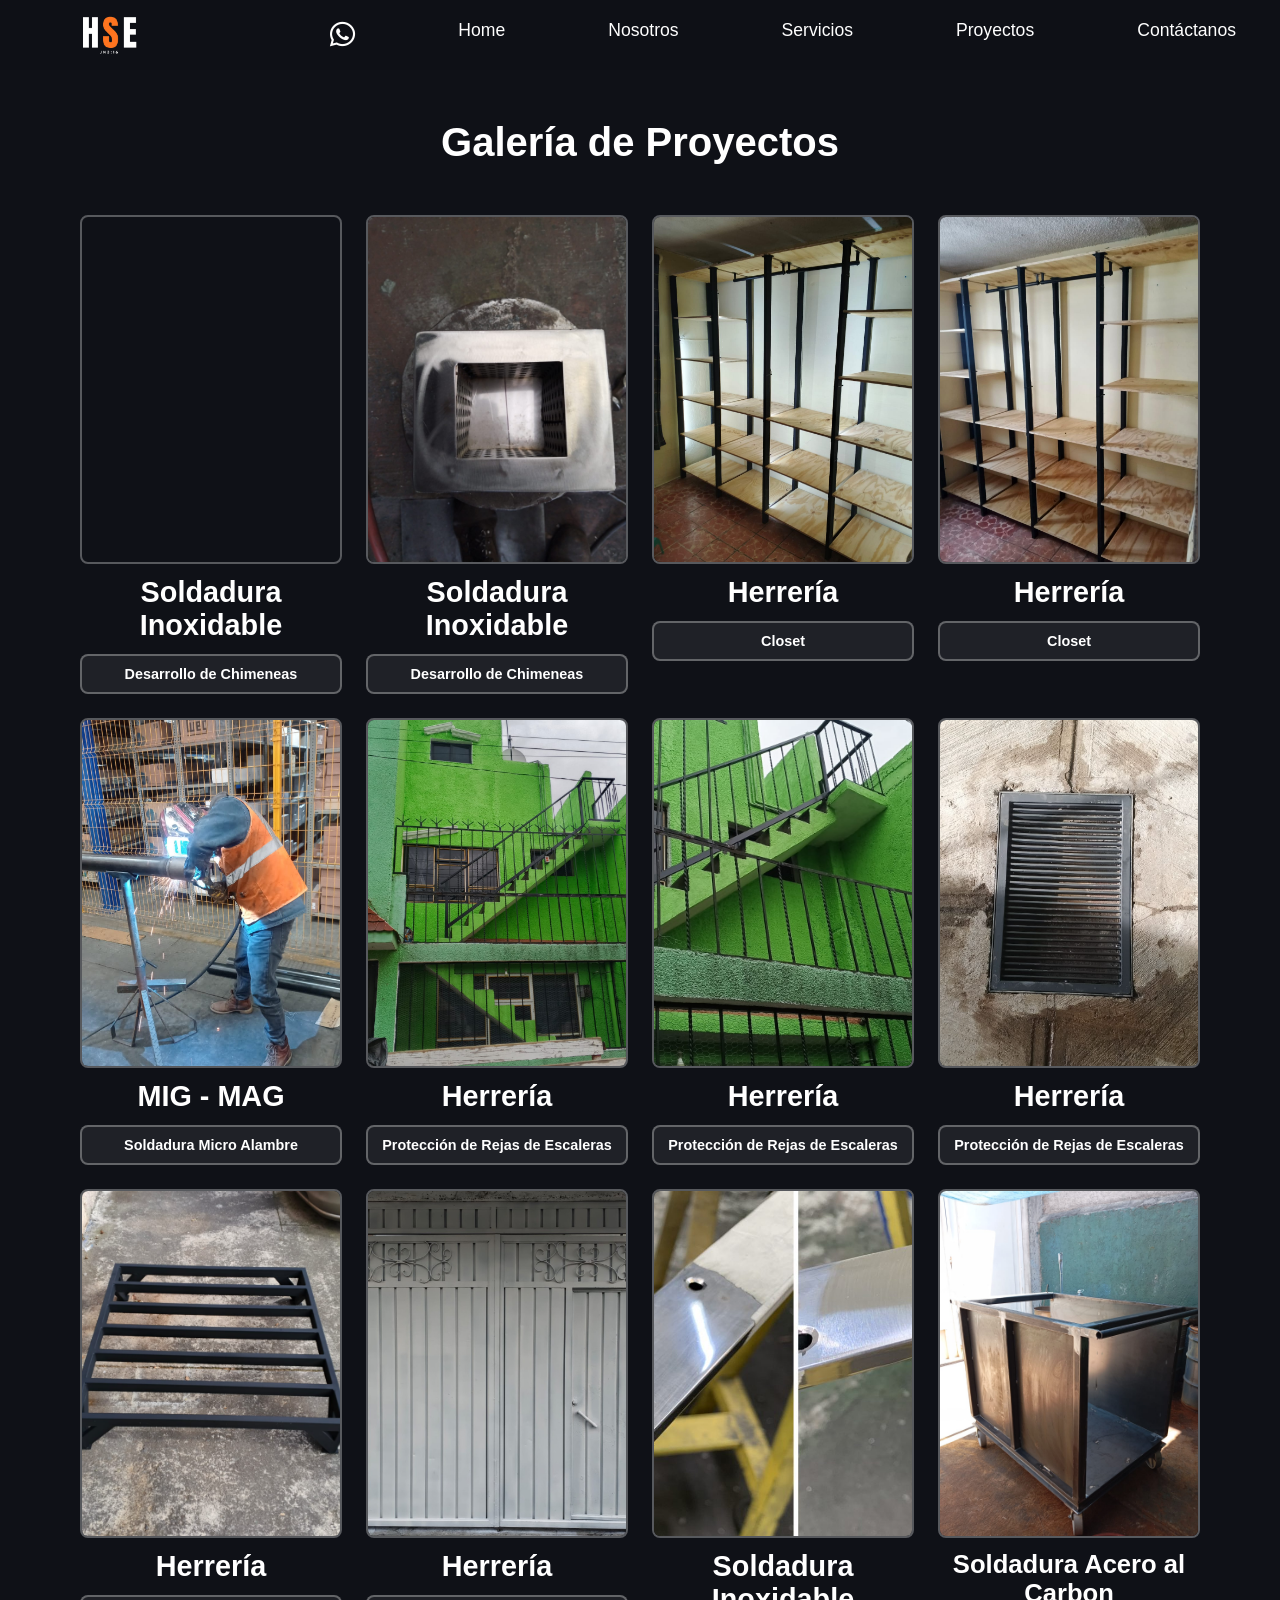
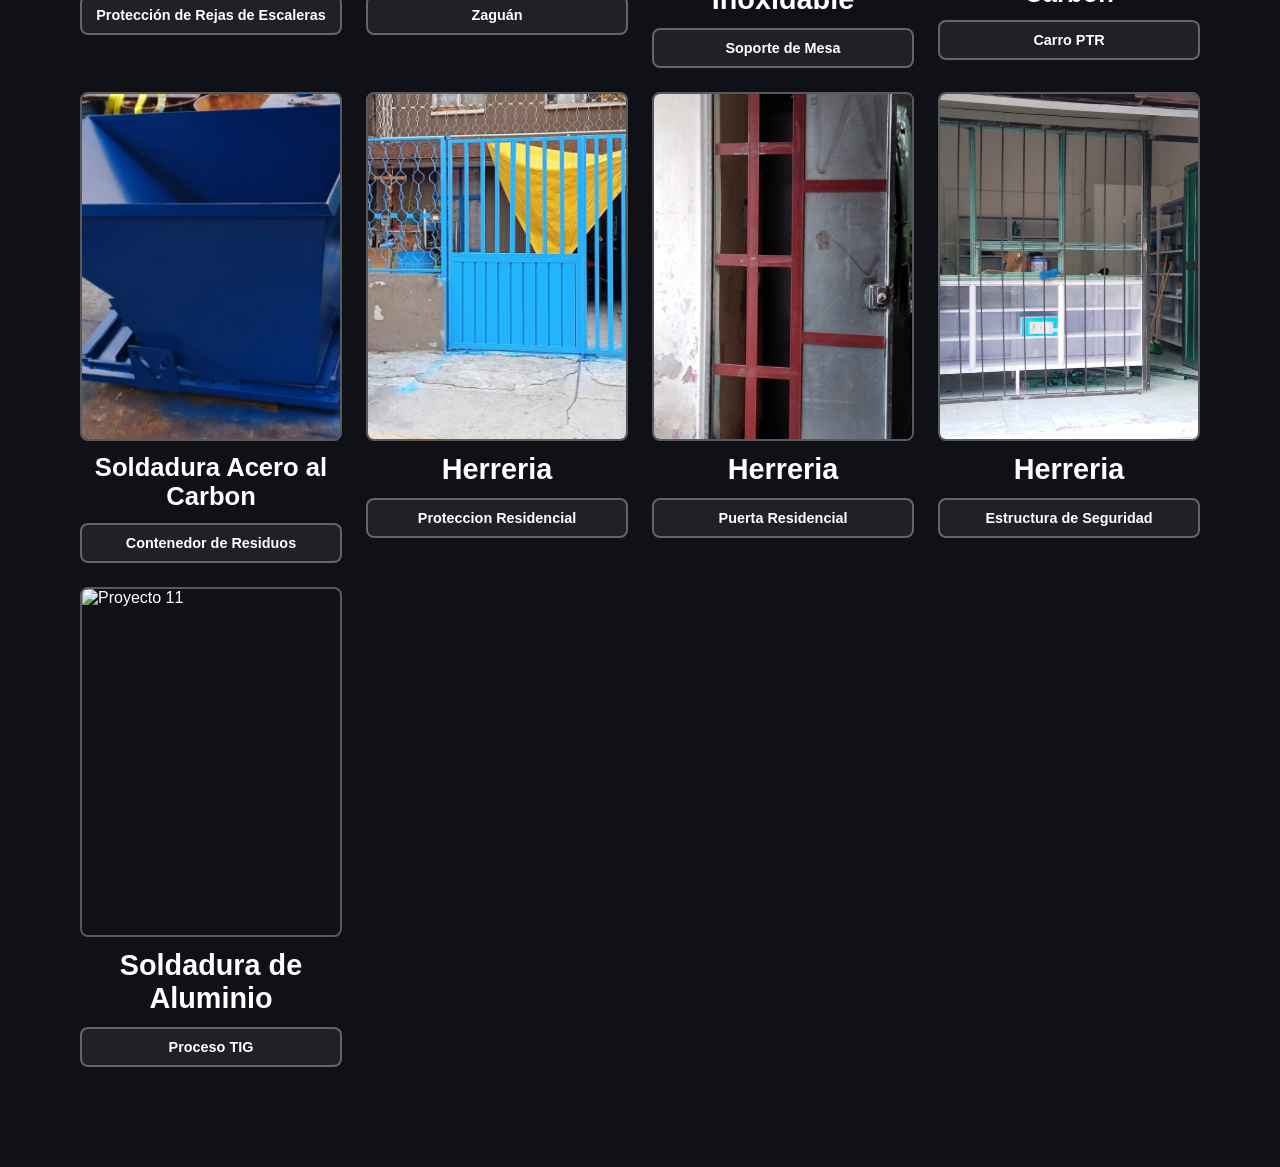
==== commit 7b01cc8d: "Fix HTML structure and update gallery items" ====
--- a/galeria.html
+++ b/galeria.html
@@ -63,6 +63,12 @@
       <p>Closet</p>
     </div>
 
+       <div class="galeria-item">
+      <img src="img/6.jpeg" alt="Proyecto 5">
+      <h3>MIG - MAG</h3>
+      <p>Soldadura Micro Alambre</p>
+    </div>
+
     <div class="galeria-item">
       <img src="img/Proteccion de Regas de Escaleras.jpeg" alt="Proyecto 4">
       <h3>Herrería</h3>
@@ -75,13 +81,17 @@
       <p>Protección de Rejas de Escaleras</p>
     </div>
 
-
     <div class="galeria-item">
-      <img src="img/1.1.png" alt="Proyecto 2">
-      <h3>Soldadura Inoxidable</h3>
-      <p>Desarrollo de Chimeneas</p>
+      <img src="img/Tapa-de-Registro.png" alt="Proyecto 5">
+      <h3>Herrería</h3>
+      <p>Protección de Rejas de Escaleras</p>
     </div>
-
+    
+        <div class="galeria-item">
+      <img src="img/Base-Tinaco.png" alt="Proyecto 5">
+      <h3>Herrería</h3>
+      <p>Protección de Rejas de Escaleras</p>
+    </div>
 
     <div class="galeria-item">
       <img src="img/Zaguan .jpeg" alt="Proyecto 7">
@@ -94,11 +104,7 @@
       <h3>Soldadura Inoxidable</h3>
       <p>Soporte de Mesa</p>
     </div>
-     <div class="galeria-item">
-      <img src="img/6.jpeg" alt="Proyecto 5">
-      <h3>MIG - MAG</h3>
-      <p>Soldadura Micro Alambre</p>
-    </div>
+
     <div class="galeria-item">
       <img src="img/3.jpeg" alt="Proyecto 6">
       <h3 style="font-size: 1.6rem;">Soldadura Acero al Carbon</h3>
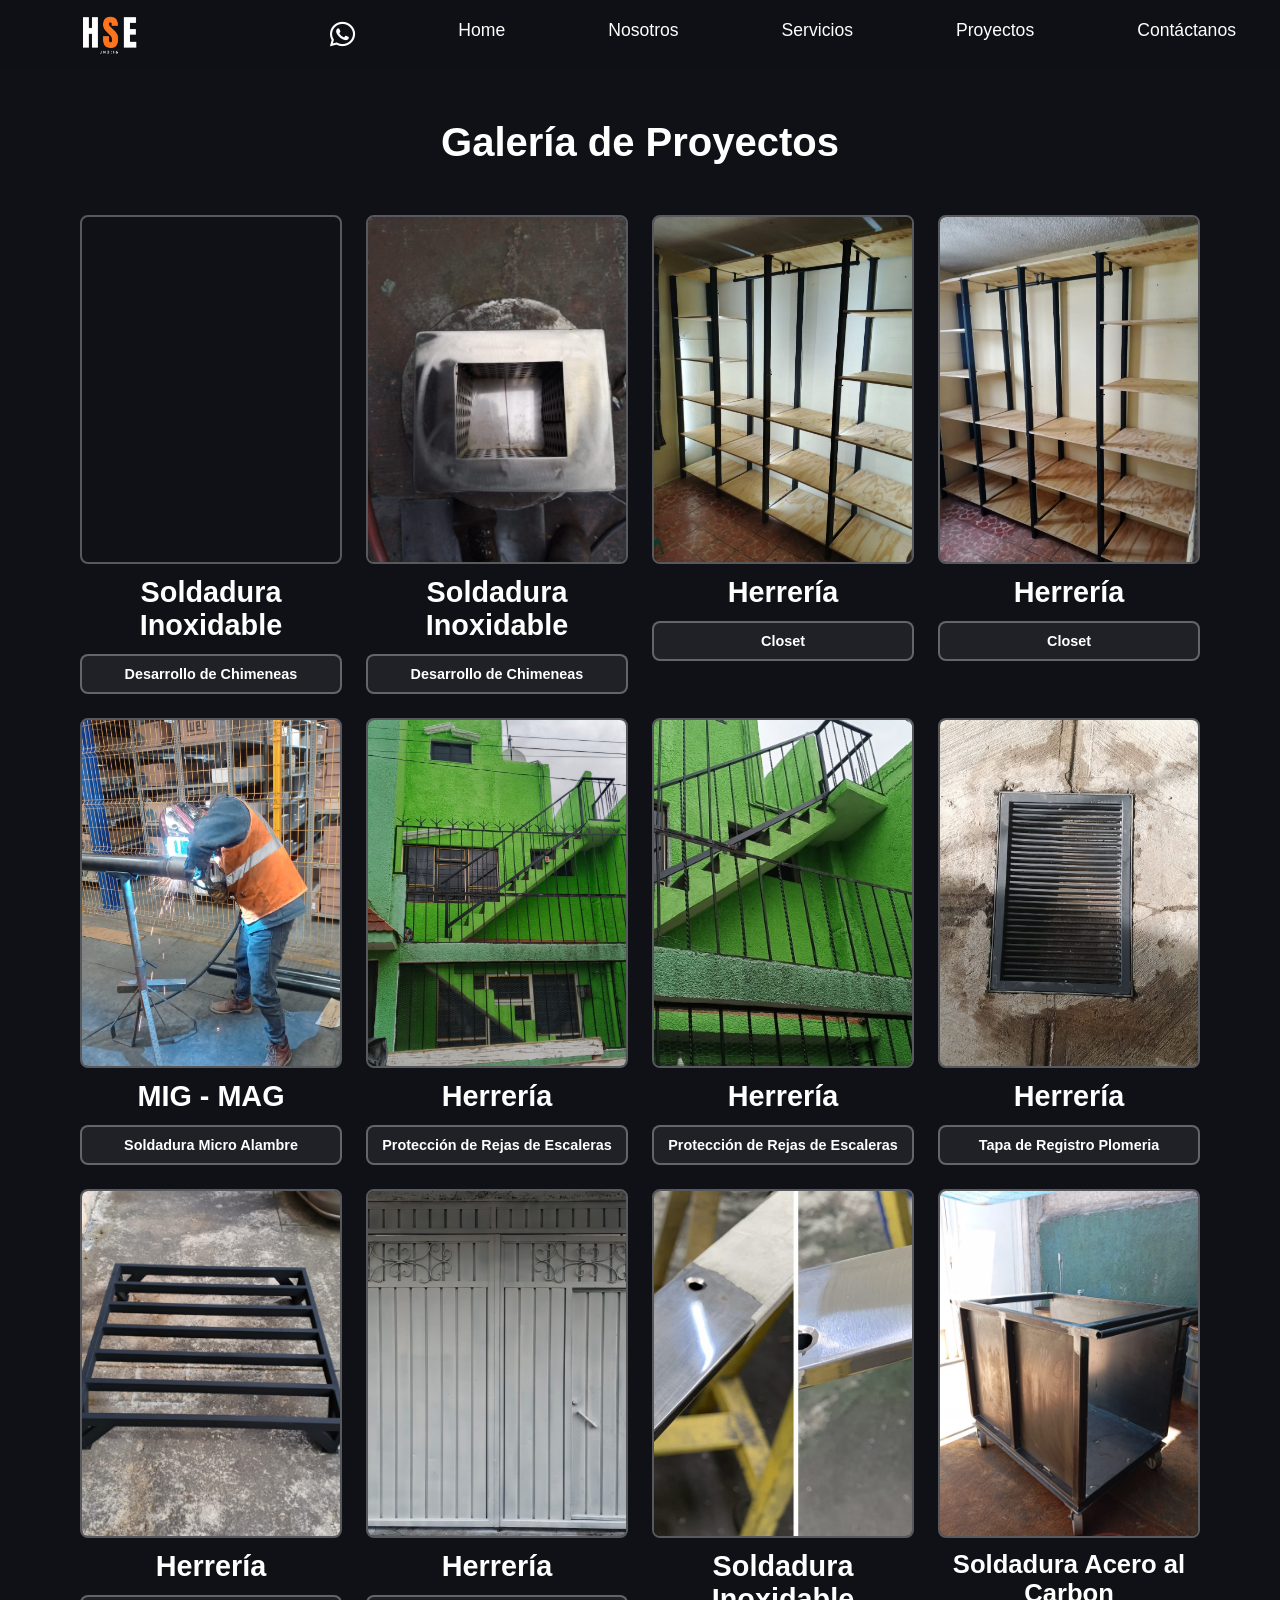
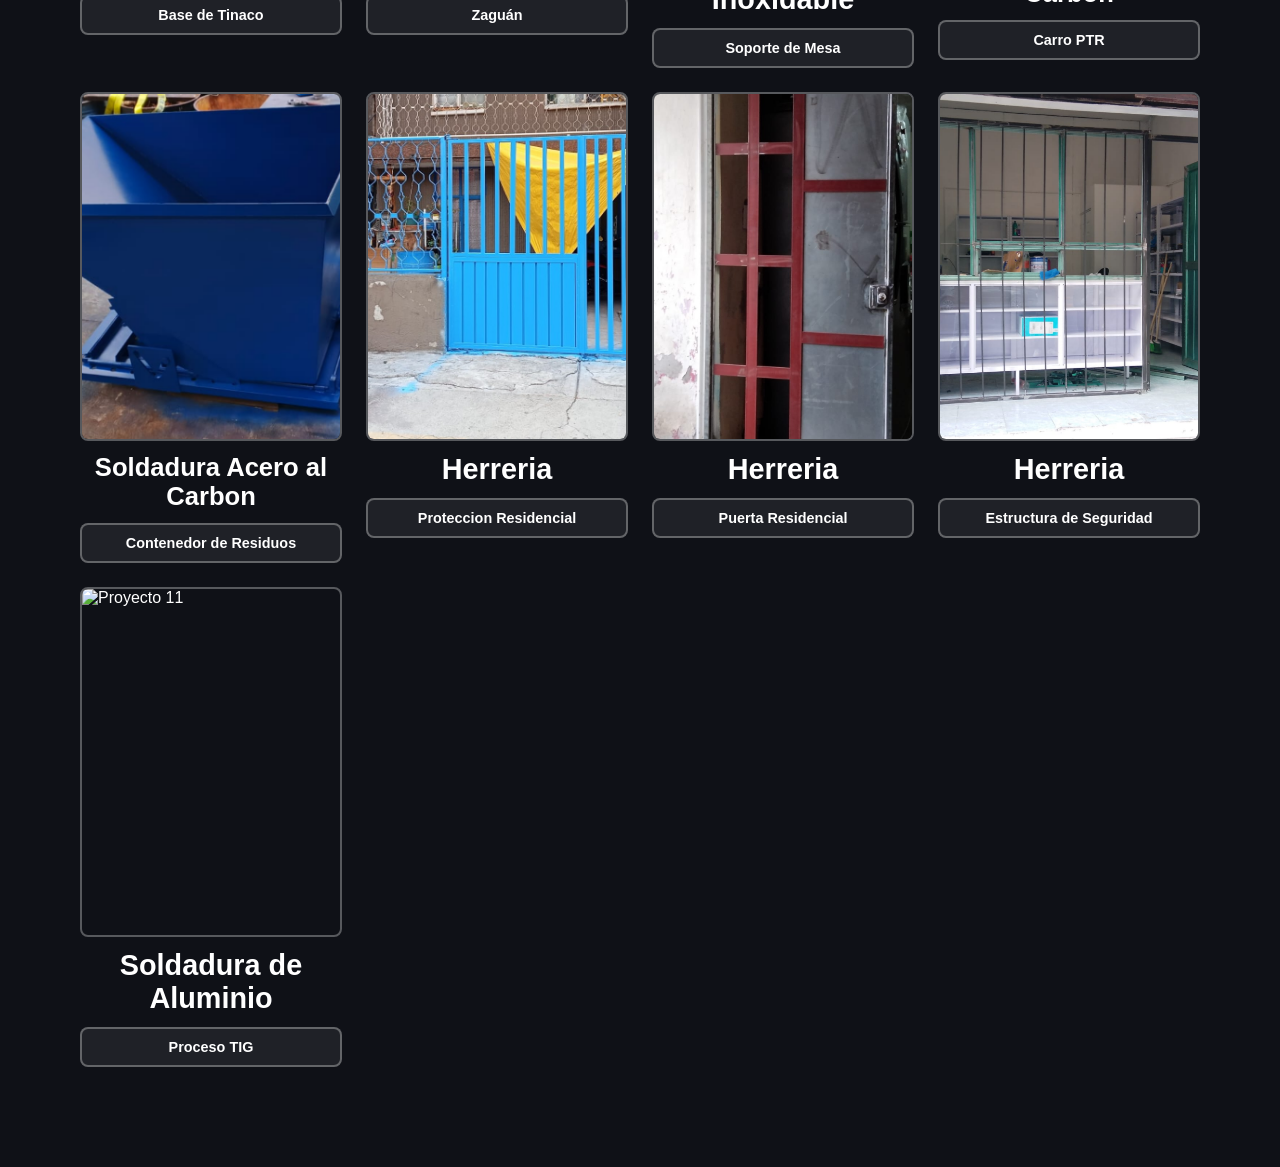
==== commit 5a76759b: "Fix HTML encoding issues in galeria.html" ====
--- a/galeria.html
+++ b/galeria.html
@@ -84,13 +84,13 @@
     <div class="galeria-item">
       <img src="img/Tapa-de-Registro.png" alt="Proyecto 5">
       <h3>Herrería</h3>
-      <p>Protección de Rejas de Escaleras</p>
+      <p>Tapa de Registro Plomeria</p>
     </div>
     
         <div class="galeria-item">
       <img src="img/Base-Tinaco.png" alt="Proyecto 5">
       <h3>Herrería</h3>
-      <p>Protección de Rejas de Escaleras</p>
+      <p>Base de Tinaco</p>
     </div>
 
     <div class="galeria-item">
